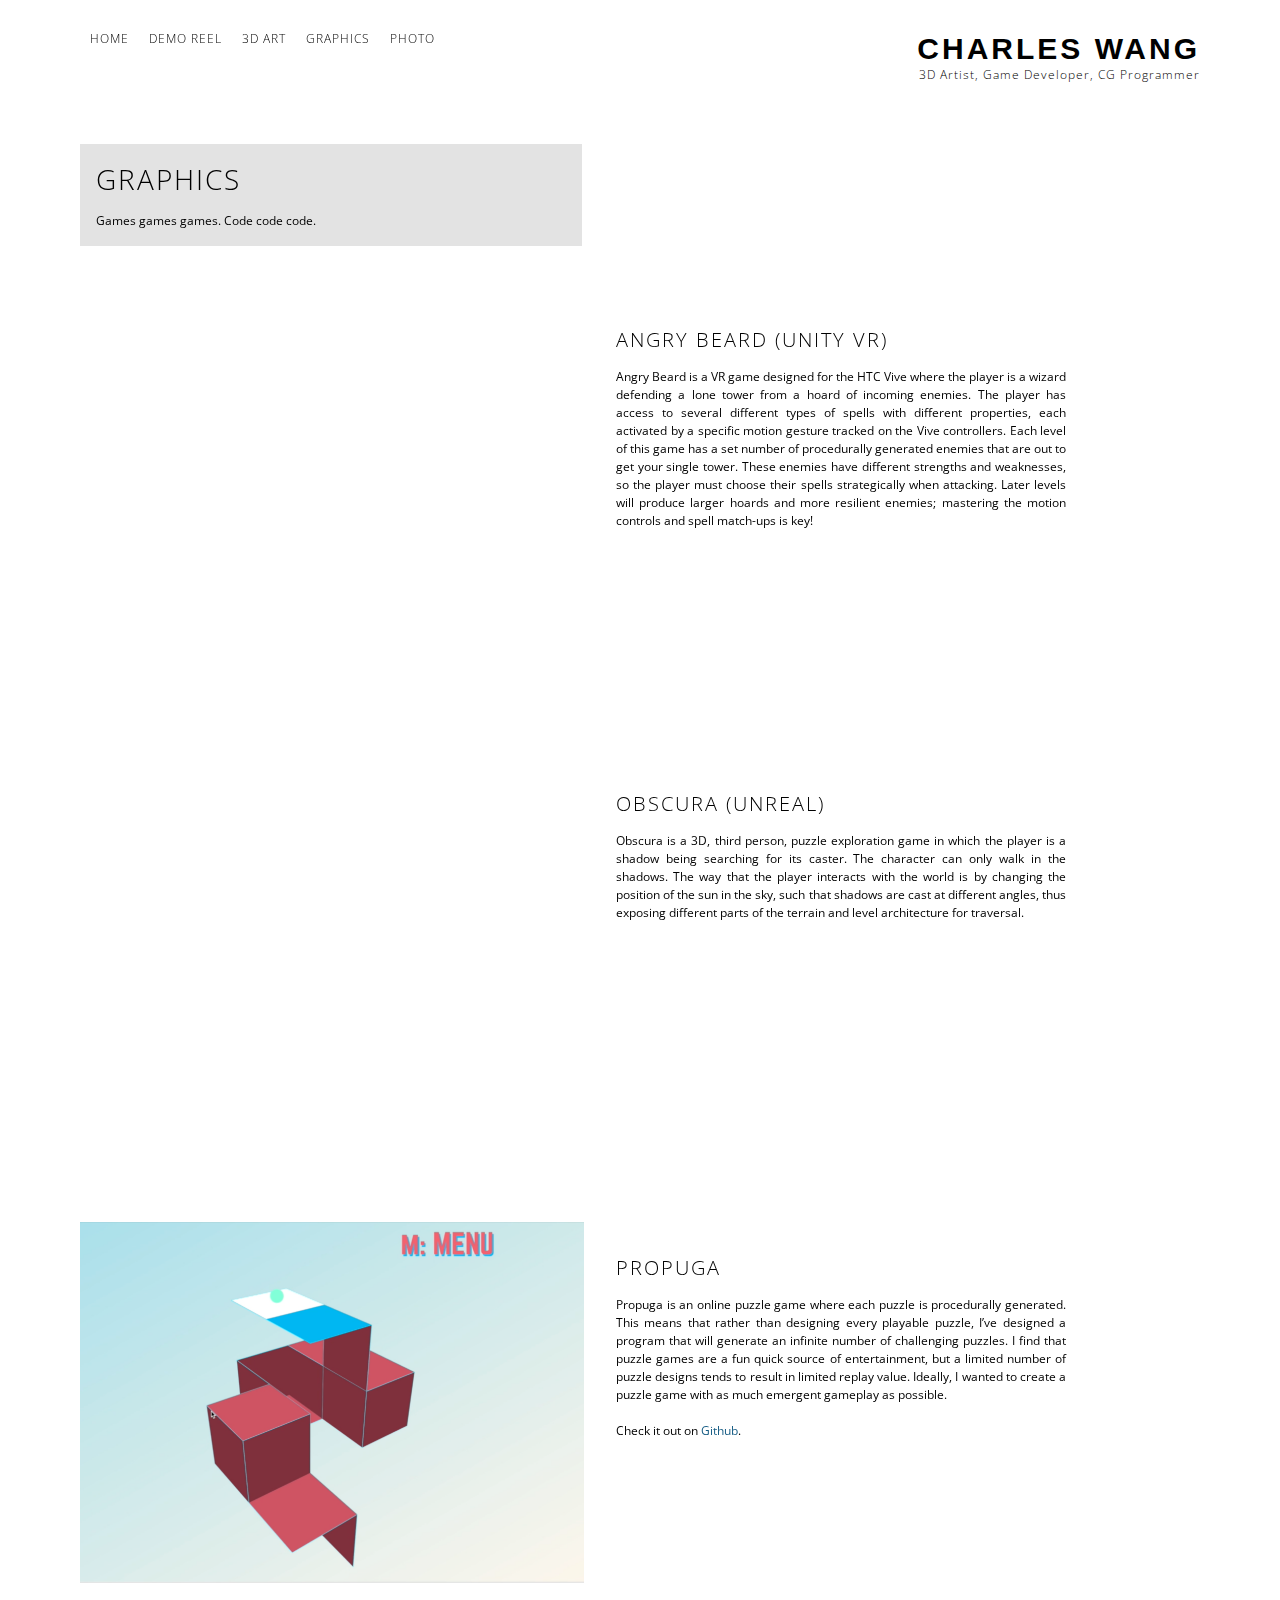
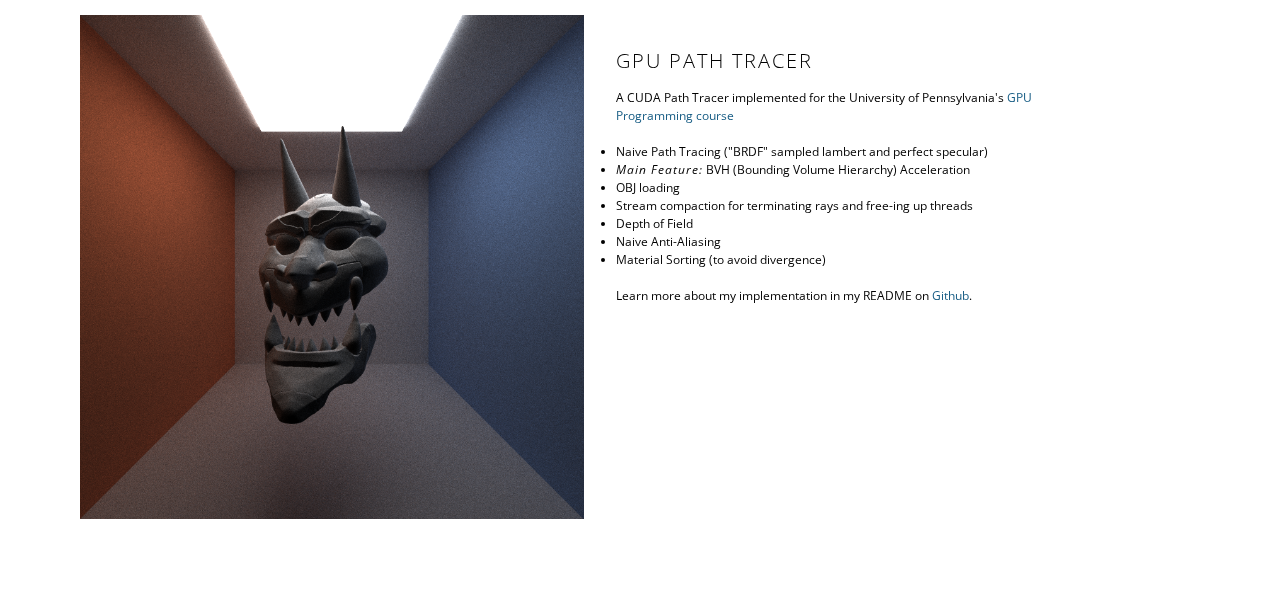
==== graphics.html @ 68832410 "YA" ====
<!DOCTYPE html>
<html>
    <head>
        
        <meta name="viewport" content="width=device-width, initial-scale=1.0">
        <link href="style.css" rel="stylesheet">
        <link href="responsive.css" rel="stylesheet">
        
        
        <title>Charles Wang</title>
           
    </head>
    
    <body>
        
                  
        <section id="navBar">
            
            <div id="mobileMenu">
            
            <div id="mobileMenuContent" class="overlay">
                <a href="javascript:void(0)" class="closebtn" onclick="closeNav()">&times;</a>
                
                <div class="overlay-content">
                    <a href="index.html"><h1>HOME</h1></a>
                    <a href="demo.html"><h1>DEMO REEL</h1></a>
                    <a href="3dart.html"><h1>3D ART</h1></a>
                    <a href="graphics.html"><h1>GRAPHICS</h1></a>
                    <a href="photo.html"><h1>PHOTO</h1></a>
                </div>
            </div>
            
            <span style="font-size:25px;cursor:pointer" onclick="openNav()"><h1 style="font-size: 10px; padding: 1em 2em; margin: 2em 0 0 2em; float: left; color:white; width: 40px; border: 1px solid white;" class="menuButtonMobile" >MENU</h1></span>
             
            </div>
             
            
            <div class="navBarDesktop">
               
                <div class="menu">
                       <span style="float: left; padding: 0 0.25em">
                           <a href="index.html"  class="hvr-underline-reveal"><h4 style=" margin: 0; ">HOME</h4></a></span>
                
                       <div style="float: left; padding: 0 0.25em">
                           <a href="demo.html"   class="hvr-underline-reveal"><h4 style="margin: 0;">DEMO REEL</h4></a></div>
                
                       <div style="float: left; padding: 0 0.25em" >
                           <a href="3dart.html"  class="hvr-underline-reveal"><h4 style="margin: 0;">3D ART</h4></a></div>
                
                       <div style="float: left; padding: 0 0.25em">
                           <a href="graphics.html"  class="hvr-underline-reveal"><h4 style="margin: 0;">GRAPHICS</h4></a>     </div>
                
                       <div style="float: left; padding: 0 0.25em">
                           <a href="photo.html"  class="hvr-underline-reveal"><h4 style="margin: 0;">PHOTO</h4></a></div>
                            
                </div>
                
                
                <div id="nameHeader">
                    <h1>Charles Wang</h1>
                    <h2>3D Artist, Game Developer, CG Programmer</h2>
                </div>
               
                
            </div>
                
        </section>
        
            
        
        <section id="body">
            
            
            
            <div id="graphics">
                <div class="infoBox">
                    <h5>GRAPHICS</h5>
                    <p>Games games games. Code code code.</p>
                </div>
                
                <div id="angry">
                    <div class="video3D"><iframe src="https://player.vimeo.com/video/196372438" width="100%" height="100%" frameborder="0" webkitallowfullscreen mozallowfullscreen allowfullscreen></iframe></div>
                
                    <div class="gameDescriptText">
                    
                    <h3>Angry Beard (Unity VR) </h3>
                    <p> Angry Beard is a VR game designed for the HTC Vive where the player is a wizard defending a lone tower from a hoard of incoming enemies. The player has access to several different types of spells with different properties, each activated by a specific motion gesture tracked on the Vive controllers. Each level of this game has a set number of procedurally generated enemies that are out to get your single tower. These enemies have different strengths and weaknesses, so the player must choose their spells strategically when attacking. Later levels will produce larger hoards and more resilient enemies; mastering the motion controls and spell match-ups is key!
                    </p>
                    </div>
                </div>
                
                <div style="clear:both; margin-bottom: 2em;"></div>
                
                
                <div id="obscura">
                    <div class="video3D"><iframe src="https://player.vimeo.com/video/191907453" width="100%" height="100%" frameborder="0" webkitallowfullscreen mozallowfullscreen allowfullscreen></iframe> </div>
                
                    <div class="gameDescriptText">
                        
                    <h3>Obscura (Unreal) </h3>
                    <p> Obscura is a 3D, third person, puzzle exploration game in which the player is a shadow being searching for its caster. The character can only walk in the shadows. The way that the player interacts with the world is by changing the position of the sun in the sky, such that shadows are cast at different angles, thus exposing different parts of the terrain and level architecture for traversal.  </p>
                    </div>
                </div>
                
                <div style="clear:both; margin-bottom: 2em;"></div>
                
                <div id="propuga">
                    <img src="propuga.png" class="art3D" style="display:inline-block; float: left;">
                    <div class="gameDescriptText">
                        <h3>Propuga</h3>
                        <p>Propuga is an online puzzle game where each puzzle is procedurally generated. This means that rather than designing every playable puzzle, I’ve designed a program that will generate an infinite number of challenging puzzles. I find that puzzle games are a fun quick source of entertainment, but a limited number of puzzle designs tends to result in limited replay value. Ideally, I wanted to create a puzzle game with as much emergent gameplay as possible.</p>
                        <br>
                        <p>Check it out on <a href="https://github.com/charlesliwang/Propuga" target="_blank">Github</a>.</p>
                    </div>
                
                </div>
                
                <div style="clear:both; margin-bottom: 2em;"></div>

                
                 <div id="pathtracer">
                    <img src="gpupathtracer.png" class="art3D" style="display:inline-block; float: left;">
                     
                    <div class="gameDescriptText">
                        <h3>GPU Path Tracer</h3>
                        <p style="text-align: left">A CUDA Path Tracer implemented for the University of Pennsylvania's <a href="https://cis565-fall-2017.github.io/" target="_blank">GPU Programming course</a></p>
                            <br>
                        <li>Naive Path Tracing ("BRDF" sampled lambert and perfect specular)</li>
                        <li><i style="letter-spacing: 1px;">Main Feature:</i> BVH (Bounding Volume Hierarchy) Acceleration</li>
                        <li>OBJ loading</li>
                        <li>Stream compaction for terminating rays and free-ing up threads</li>
                        <li>Depth of Field</li>
                        <li>Naive Anti-Aliasing</li>
                        <li>Material Sorting (to avoid divergence)</li>
                        <br>
                        <p>Learn more about my implementation in my README on <a href="https://github.com/charlesliwang/Project3-CUDA-Path-Tracer" target="_blank">Github</a>.</p>
                    </div>
                
                </div>
                
                <div style="clear:both; margin-bottom: 2em;"></div>

                
                
                
                
            </div>
            
        </section>
        
            
        
        <script src="http://ajax.googleapis.com/ajax/libs/jquery/1.8.1/jquery.min.js"></script>
        <script src="main.js" type="text/javascript"></script>
        
        
    </body>
</html>
---- style.css ----
@import url('https://fonts.googleapis.com/css?family=Open+Sans:300,400,400i,600,600i');

body{
    margin: 0;
}

h1{ /*CHARLES WANG*/
    font-family: "LeagueSpartan-Bold", sans-serif;
    font-size: 30px;
    letter-spacing: 3px;
    text-transform: uppercase;
    margin: 0;
    padding: 0;
}

h2{ /*SUBTITLE*/
    font-family: "Open Sans", sans-serif;
    font-size: 12px;
    font-weight: 300;
    letter-spacing: 1px;
    margin: 0;
}


h3{ /* BODY TITLES*/
    font-family: "Open Sans", sans-serif;
    font-weight: 300;
    letter-spacing: 1px;
    font-size: 20px;
    letter-spacing: 2px;
    margin: 0;
    padding-bottom: 15px;
    text-transform: uppercase;
}

h4{ /*MENU ITEM*/
    font-family: "Open Sans", sans-serif;
    font-weight: 300;
    font-size: 12px;
    letter-spacing: 1px;
    padding: .5em;
    text-align: center;
    
}

h5{
    font-family: "Open Sans", sans-serif;
    letter-spacing: 2px;
    font-size: 28px;
    font-weight: 300;
    margin: 0;
    padding-bottom: 0.5em;
}

p{
    font-family: "Open Sans", sans-serif;
    font-size: 12px;
    line-height: 18px;
    margin: 0;
    text-align: justify;
}

#landing {
    margin: 5em;
}


#titleHeader {
    height: 25em;
    width: 25em;
}


.demoSize{
    display: block;
    margin: 0 auto;
    width: 40em;
    height: 30em;
}

#nameHeader {
    text-align: right;
    padding-top: 2em;
    padding-right: 5em;
    display: block;

}


#navBar {
    height: 7em;
    position: fixed;
    z-index: 1;
    width: 100%;
    top: 0;
    background-color: white;
}

a{
    text-decoration: none;
    color: #165c84;
}

a:visited{
    color: #243b78;
}

.menu{
    min-width: 300px;
    padding-top: 1.5em;
    float: left;
    padding-left: 5em;
}

#nameHeader a{
    text-decoration: none;
    color: black;
}


.video {
    height: 30em;
    width: 55%;
    float: left;
    padding-bottom: 2em;
    
}

.video3D {
    height: 25em;
    width: 45%;
    float: left;
    padding-bottom: 2em;
    display: inline-block;
    
}

#body {
    padding: 3em 5em;
    position: relative;
    top: 6em;
}


.project {
    width: 50%; 
    float: left;
    height: 50%; 
    background-color: lightpink;
}


.aboutme {
    max-width: 30em;
    margin-bottom: 4em;
    text-align: justify;
    padding-left: .5em;
}

#mobileMenu{
    display: none;
}

.overlay {
    height: 100%;
    width: 0%;
    z-index: 3;
    position: fixed;
    top: 0;
    left: 0;
    background-color: rgb(0,0,0);
    background-color: rgba(0,0,0, 0.9);
    overflow-x: hidden;
    transition: 0.5s;
}

.overlay-content {
    position: relative;
    top: 25%;
    width: 100%;
    text-align: center;
    margin-top: 30px;
}

.overlay a {
    padding: 10px;
    text-decoration: none;
    font-size: 26px;
    color: #818181;
    display: block;
    transition: 0.3s;
}

.overlay a:hover, .overlay a:focus {
    color: #fff;
}

.overlay .closebtn {
    position: absolute;
    top: 15px;
    right: 35px;
    font-size: 50px;
}

.menu a:link{
    color: black;
    text-decoration: none;
}


.menu a:visited{
    color: black;
    text-decoration: none;
}

.menu a:hover{
}


.art {
  background-color: #e3e3e3;
  margin: 0 18px 18px 18px;
  width: 220px;
  height: 220px;
}


button {
  background: blue;
  width: 220px;
  height: 220px;
    padding: 0; 
    margin: 0;
    border: none;
    text-decoration: none;
    cursor: pointer;
}

button:focus {
    outline:0;
}

.btnimage {
    width: 220px;
    height: 220px;
} 



.content {
    overflow: scroll;
    background-color: #efefef;
    padding: 2em 3em 13em 3em;
    position: relative;
    z-index: 0;
    min-height: 550px;
    
    
}

.overlay1 { 
    height: 100%;
    width: 100%;
    overflow: scroll;
}

.flex-container {
    display: flex;
    list-style: none;
    flex-wrap: wrap;
    justify-content: center;
    padding: 0;
    margin: 0 auto;
    width: 90%;
    
}


.navBarDesktop {
    width: 100%;
}

.hvr-underline-reveal {
  display: inline-block;
  vertical-align: middle;
  -webkit-transform: perspective(1px) translateZ(0);
  transform: perspective(1px) translateZ(0);
  box-shadow: 0 0 1px transparent;
  position: relative;
  overflow: hidden;
}

.hvr-underline-reveal:before {
  content: "";
  position: absolute;
  z-index: -1;
  left: 0;
  right: 0;
  bottom: 0;
  background: #000;
  height: 2px;
  -webkit-transform: translateY(4px);
  transform: translateY(4px);
  -webkit-transition-property: transform;
  transition-property: transform;
  -webkit-transition-duration: 0.3s;
  transition-duration: 0.3s;
  -webkit-transition-timing-function: ease-out;
  transition-timing-function: ease-out;
}
.hvr-underline-reveal:hover:before, .hvr-underline-reveal:focus:before, .hvr-underline-reveal:active:before {
  -webkit-transform: translateY(0);
  transform: translateY(0);
}
.hvr-grow {
  display: inline-block;
  vertical-align: middle;
  -webkit-transform: perspective(1px) translateZ(0);
  transform: perspective(1px) translateZ(0);
  box-shadow: 0 0 1px transparent;
  -webkit-transition-duration: 0.3s;
  transition-duration: 0.3s;
  -webkit-transition-property: transform;
  transition-property: transform;
}
.hvr-grow:hover, .hvr-grow:focus, .hvr-grow:active {
  -webkit-transform: scale(1.05);
  transform: scale(1.05);
}

.infoBox {
    width: 470px; 
    background-color: #e3e3e3;
    padding: 1em;
    margin-bottom: 1em;
}

#demoReelDescript {
    float: left; 
    
    padding: 0 0em 5em 2.5em;
    
}

.noScroll {
    overflow: hidden;
}


.close {
    transition: 0.2s;
    top: .75em;
    right: .5em;
    position: absolute;
    z-index: 1;
    visibility: hidden;
    cursor: pointer;
    font-size: 30px;
}

.overlay1wrapper {
    height: 0%;
    width: 100%;
    position: fixed;
    z-index: 0;
    top: 7em;
    left: 0;
    transition: .5s;
    
}

.artDescript {
    width: 45%;
    display: inline-block;
}


.art3D {
    width: 45%;
}

.logo {
    width: 40px;
    padding-right: 10px;
}

.model3D {
    height: 300px;
    width: 300px;
    display: inline-block;
    padding-top: 2em;
}


.miscArt {
    position: relative; 
    width: 300px; 
    height: 300px;
    float: left;
    margin: 0 2em 2em 0;
}

.miscArt img{
    width: 100%;
}

.textureImg{
    height: 300px; 
    width: 300px;
}
.flex-container2 {
    display: flex;
    list-style: none;
    flex-wrap: wrap;
    padding: 0;
    margin: 0;
}



#battleTextures {
    padding-right: 10px;
}



.artDescriptText {
    width: 350px;
    margin: 2em;
    display: inline-block;
}

#mainArtDescript {
    padding: 1.5em;
}


.art3DMain {
    width: 45%;
    float: left;
    padding: 0 15px 30px 0;
}



.gameDescriptText {
    width: 45%;
    max-width: 450px;
    margin: 2em;
    display: inline-block;
}

.photo {
    width: 49%;
}

#graphics .infoBox{
    margin-bottom: 3em;
}

.poop {
    position: absolute;
}

#pathtracer li {
    font-family: "Open Sans", sans-serif;
    font-size: 12px;
    line-height: 18px;
    margin: 0;
}
---- responsive.css ----
@media (min-width: 1700px) {
    body{
        max-width: 1700px;
        margin: 0 auto;
        
    }
    
    #navBar{
        max-width: 1700px;
    }
    
    .content{
        max-width: 1700px;
        margin: 0 auto;
    }
}

@media (max-width: 860px) {
    
    #body{
        padding: 0em 1em 1em 1em;
        margin-top: 1em;
    }
    .menu{
        display: none;
        width: 0;
    }
    
    #nameHeader{
        color: white;
        padding-top: 1.5em;
        padding-right: 3em;
    }
    
    #nameHeader h1{
        color: white;
        
    }
    
    #mobileMenu{
        display: unset;
    }
    
    #navBar{
        height: 6em;
        background-color: black;
    }
    
    .art{
        width: 220px;
        height: 220px;
        
    }
    button{
        width: 220px;
        height: 220px;
    }
    
    .btnimage{
        width: 220px;
        height: 220px;
    }
    
    .navBarDesktop{
        padding: 0 2em;
    }
    
    .video{
        width: 100%;
        margin-top: 1em;
    }
    
    .infoBox{
        width: 450px;
        
    }
    
    .aboutme{
        padding-left: 0em;
    }
    
    .overlay1wrapper{
        top: 6em;
    }
    
    
    .close {
        transition: 0.2s;
        top: 4em;
        right: .5em;
        position: fixed;
        z-index: 1;
        visibility: hidden;
        cursor: pointer;
        font-size: 25px;
    }
    
    .art3D{
        width: 100%;
        padding-bottom: 10px;
    }
    
     .art3DMain{
        width: 100%;
        padding-bottom: 10px;
    }
    
    .video3D {
        height: 23em;
        width: 100%;
        float: left;
    
    }
    
    .artDescript {
        width: 100%;
        padding-bottom: 2em;
    }
    
    
    .artDescriptText {
        width: 400px;
        margin: 0em;
    }

    
    .content{
        padding: 2em 2em 8em 2em;
        overflow-x: hidden;
    }
    
    .flex-container2{
        justify-content: flex-start;
    }
    .gameDescriptText{
        padding: 1em 0;
        width: auto;
    }
    
    #games .video3D{
        margin-bottom: 0em;
        padding-bottom: 0;
    }
    
    #graphics .infoBox{
    margin-bottom: 1em;
}

}
    



@media (max-width: 600px) {
    #nameHeader{
        text-align: right;
    }
    
    #nameHeader h1{
        font-size: 20px;
    }
    
    #nameHeader h2{
        font-size: 7pt;
    }
    
    .navBarDesktop{
        padding: 0 1em;
    }
    

    
    .video{
        height: 18em;
    }
    
    
    .infoBox{
        width: auto;
        
    }
    
    .art{
        margin: 5px;
        width: 150px;
        height: 150px;
    }
    
    button{
        width: 150px;
        height: 150px;
    }
    
    .btnimage{
        width: 150px;
        height: 150px;
    }
    
    .art3D{
        width: 100%;
    }
    
  .art3DMain{
        width: 335px;
    }
    
    .model3D {
        height: 335px;
        width: 335px;
    }
    
    .textureImg{
        height: 335px;
        width: 335px;
    }
    
    h5{
        font-size: 14pt;
        padding-bottom: 0em;
    }
    
    .art p{
        font-size: 8pt;
        line-height: 11pt;
    }
    
    .art h5{
        font-size: 12pt;
        padding-bottom: 10px;
        
    }
    
    .artDescriptText {
       width: auto;
    }

    #mainArtDescript{
        padding: 10px;
    }
    
    .gameDescriptText{
        width: auto;
        margin: 0;
        
    }
    .photo {
    width: 100%;
    }
    
    .miscArt{
        width: 335px;
        height: 335px;
    }
    
}
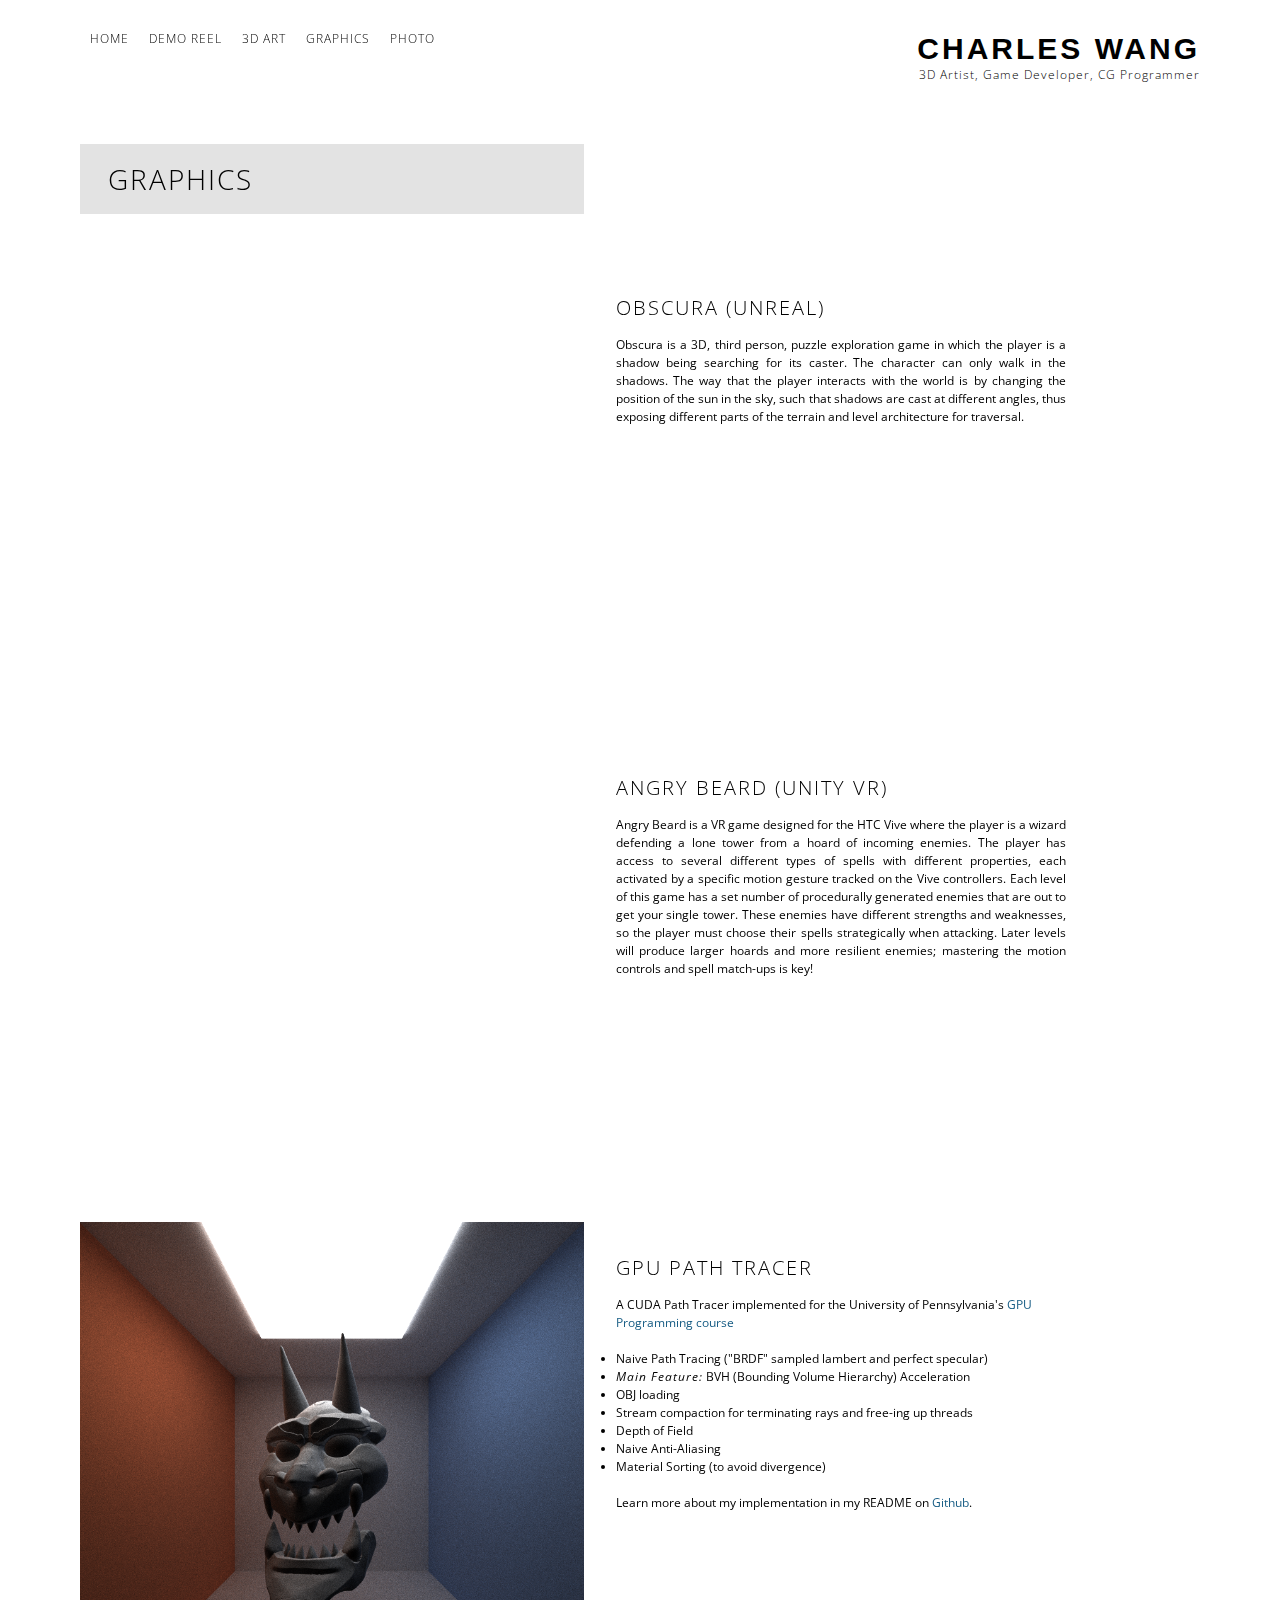
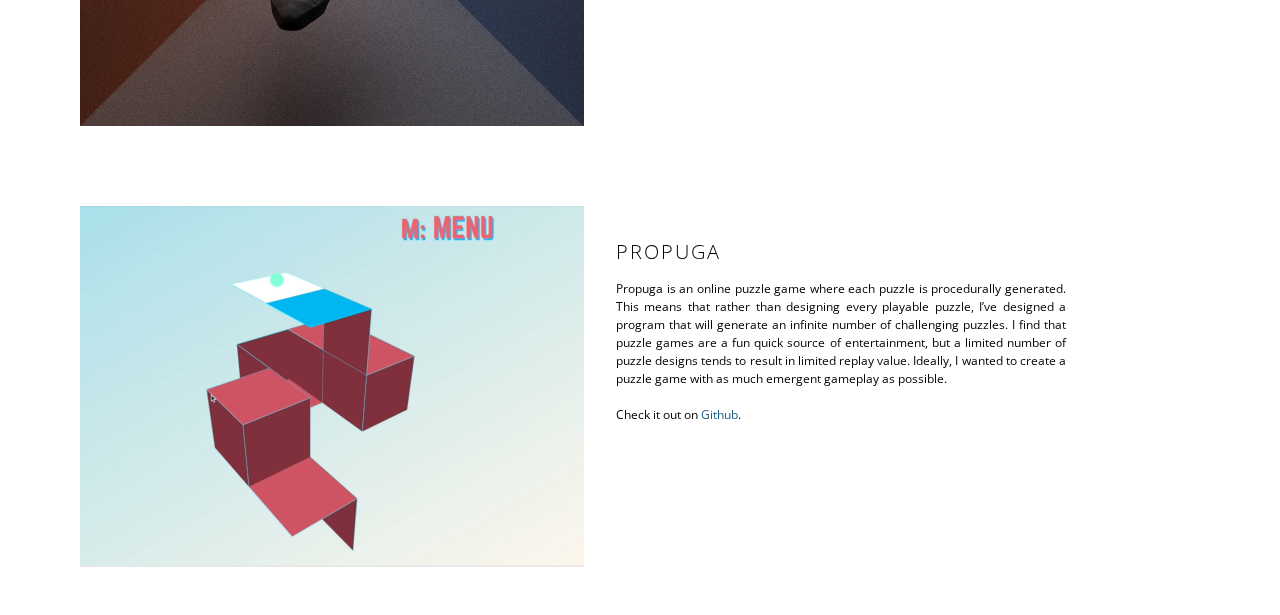
==== commit b52b5dec: "final 1.0" ====
--- a/graphics.html
+++ b/graphics.html
@@ -5,7 +5,7 @@
         <meta name="viewport" content="width=device-width, initial-scale=1.0">
         <link href="style.css" rel="stylesheet">
         <link href="responsive.css" rel="stylesheet">
-        
+        <link href="responsive.css" rel="stylesheet"><link rel="shortcut icon" type="image/x-icon" href="icon.ico"/>
         
         <title>Charles Wang</title>
            
@@ -73,10 +73,22 @@
             
             
             <div id="graphics">
-                <div class="infoBox">
-                    <h5>GRAPHICS</h5>
-                    <p>Games games games. Code code code.</p>
+                <div class="infoBox" style=>
+                    <h5 style="padding: 0 0 0 1em;">GRAPHICS</h5>
                 </div>
+                
+                
+                <div id="obscura">
+                    <div class="video3D"><iframe src="https://player.vimeo.com/video/191907453" width="100%" height="100%" frameborder="0" webkitallowfullscreen mozallowfullscreen allowfullscreen></iframe> </div>
+                
+                    <div class="gameDescriptText">
+                        
+                    <h3>Obscura (Unreal) </h3>
+                    <p> Obscura is a 3D, third person, puzzle exploration game in which the player is a shadow being searching for its caster. The character can only walk in the shadows. The way that the player interacts with the world is by changing the position of the sun in the sky, such that shadows are cast at different angles, thus exposing different parts of the terrain and level architecture for traversal.  </p>
+                    </div>
+                </div>
+                
+                <div style="clear:both; margin-bottom: 3em;"></div>
                 
                 <div id="angry">
                     <div class="video3D"><iframe src="https://player.vimeo.com/video/196372438" width="100%" height="100%" frameborder="0" webkitallowfullscreen mozallowfullscreen allowfullscreen></iframe></div>
@@ -89,34 +101,7 @@
                     </div>
                 </div>
                 
-                <div style="clear:both; margin-bottom: 2em;"></div>
-                
-                
-                <div id="obscura">
-                    <div class="video3D"><iframe src="https://player.vimeo.com/video/191907453" width="100%" height="100%" frameborder="0" webkitallowfullscreen mozallowfullscreen allowfullscreen></iframe> </div>
-                
-                    <div class="gameDescriptText">
-                        
-                    <h3>Obscura (Unreal) </h3>
-                    <p> Obscura is a 3D, third person, puzzle exploration game in which the player is a shadow being searching for its caster. The character can only walk in the shadows. The way that the player interacts with the world is by changing the position of the sun in the sky, such that shadows are cast at different angles, thus exposing different parts of the terrain and level architecture for traversal.  </p>
-                    </div>
-                </div>
-                
-                <div style="clear:both; margin-bottom: 2em;"></div>
-                
-                <div id="propuga">
-                    <img src="propuga.png" class="art3D" style="display:inline-block; float: left;">
-                    <div class="gameDescriptText">
-                        <h3>Propuga</h3>
-                        <p>Propuga is an online puzzle game where each puzzle is procedurally generated. This means that rather than designing every playable puzzle, I’ve designed a program that will generate an infinite number of challenging puzzles. I find that puzzle games are a fun quick source of entertainment, but a limited number of puzzle designs tends to result in limited replay value. Ideally, I wanted to create a puzzle game with as much emergent gameplay as possible.</p>
-                        <br>
-                        <p>Check it out on <a href="https://github.com/charlesliwang/Propuga" target="_blank">Github</a>.</p>
-                    </div>
-                
-                </div>
-                
-                <div style="clear:both; margin-bottom: 2em;"></div>
-
+                <div style="clear:both; margin-bottom: 3em;"></div>
                 
                  <div id="pathtracer">
                     <img src="gpupathtracer.png" class="art3D" style="display:inline-block; float: left;">
@@ -138,7 +123,25 @@
                 
                 </div>
                 
-                <div style="clear:both; margin-bottom: 2em;"></div>
+                
+                 <div style="clear:both;  margin-bottom: 5em;"></div>
+
+                
+                <div id="propuga">
+                    <img src="propuga.png" class="art3D" style="display:inline-block; float: left;">
+                    <div class="gameDescriptText">
+                        <h3>Propuga</h3>
+                        <p>Propuga is an online puzzle game where each puzzle is procedurally generated. This means that rather than designing every playable puzzle, I’ve designed a program that will generate an infinite number of challenging puzzles. I find that puzzle games are a fun quick source of entertainment, but a limited number of puzzle designs tends to result in limited replay value. Ideally, I wanted to create a puzzle game with as much emergent gameplay as possible.</p>
+                        <br>
+                        <p>Check it out on <a href="https://github.com/charlesliwang/Propuga" target="_blank">Github</a>.</p>
+                    </div>
+                
+                </div>
+                
+
+                
+                
+                <div style="clear:both;"></div>
 
                 
                 
--- a/style.css
+++ b/style.css
@@ -452,10 +452,14 @@
 
 .photo {
     width: 49%;
+    padding-bottom: 10px;
+    
 }
 
 #graphics .infoBox{
+    padding: 1em 0;
     margin-bottom: 3em;
+    width: 45%;
 }
 
 .poop {
@@ -468,3 +472,34 @@
     line-height: 18px;
     margin: 0;
 }
+
+#loris {
+}
+
+#lorisPic {
+    width: 300px;
+    position: fixed;
+    bottom: 0;
+    right: 0;
+}
+
+#leaf {
+    position: fixed;
+    right: 10px;
+    bottom: 120px;
+    width: 30px;
+    filter: grayscale(100%);
+}
+
+#IRENA {
+    background-color: #6f8c4f;
+    color: white;
+    border-radius: 10px;
+    position:fixed;
+    width: 160px;
+    z-index: 4;
+    right: 5px;
+    bottom: 5px;
+    padding: 2px 5px;
+    opacity: 0;
+}
--- a/responsive.css
+++ b/responsive.css
@@ -97,7 +97,7 @@
     
     .art3D{
         width: 100%;
-        padding-bottom: 10px;
+        padding-bottom: 2em;
     }
     
      .art3DMain{
@@ -135,16 +135,23 @@
     .gameDescriptText{
         padding: 1em 0;
         width: auto;
-    }
-    
-    #games .video3D{
+        margin: 0 auto;
+    }
+    
+    #graphics .video3D{
+        margin-bottom: 0em;
+        padding-bottom: 0;
+    }
+    
+    #graphics .art3D{
         margin-bottom: 0em;
         padding-bottom: 0;
     }
     
     #graphics .infoBox{
     margin-bottom: 1em;
-}
+        width: auto;
+    }
 
 }
     
@@ -252,4 +259,19 @@
         height: 335px;
     }
     
+    #lorisPic {
+        width: 200px;
+    }
+    
+    #graphics .video3D{
+        padding-bottom: 0;
+    } 
+    #graphics .art3D{
+        padding-bottom: 0;
+    }
+    
+    #leaf{
+        bottom: 75px;
+        right: 5px;
+    }
 }
--- a/responsive.css
+++ b/responsive.css
@@ -97,7 +97,7 @@
     
     .art3D{
         width: 100%;
-        padding-bottom: 10px;
+        padding-bottom: 2em;
     }
     
      .art3DMain{
@@ -135,16 +135,23 @@
     .gameDescriptText{
         padding: 1em 0;
         width: auto;
-    }
-    
-    #games .video3D{
+        margin: 0 auto;
+    }
+    
+    #graphics .video3D{
+        margin-bottom: 0em;
+        padding-bottom: 0;
+    }
+    
+    #graphics .art3D{
         margin-bottom: 0em;
         padding-bottom: 0;
     }
     
     #graphics .infoBox{
     margin-bottom: 1em;
-}
+        width: auto;
+    }
 
 }
     
@@ -252,4 +259,19 @@
         height: 335px;
     }
     
+    #lorisPic {
+        width: 200px;
+    }
+    
+    #graphics .video3D{
+        padding-bottom: 0;
+    } 
+    #graphics .art3D{
+        padding-bottom: 0;
+    }
+    
+    #leaf{
+        bottom: 75px;
+        right: 5px;
+    }
 }
